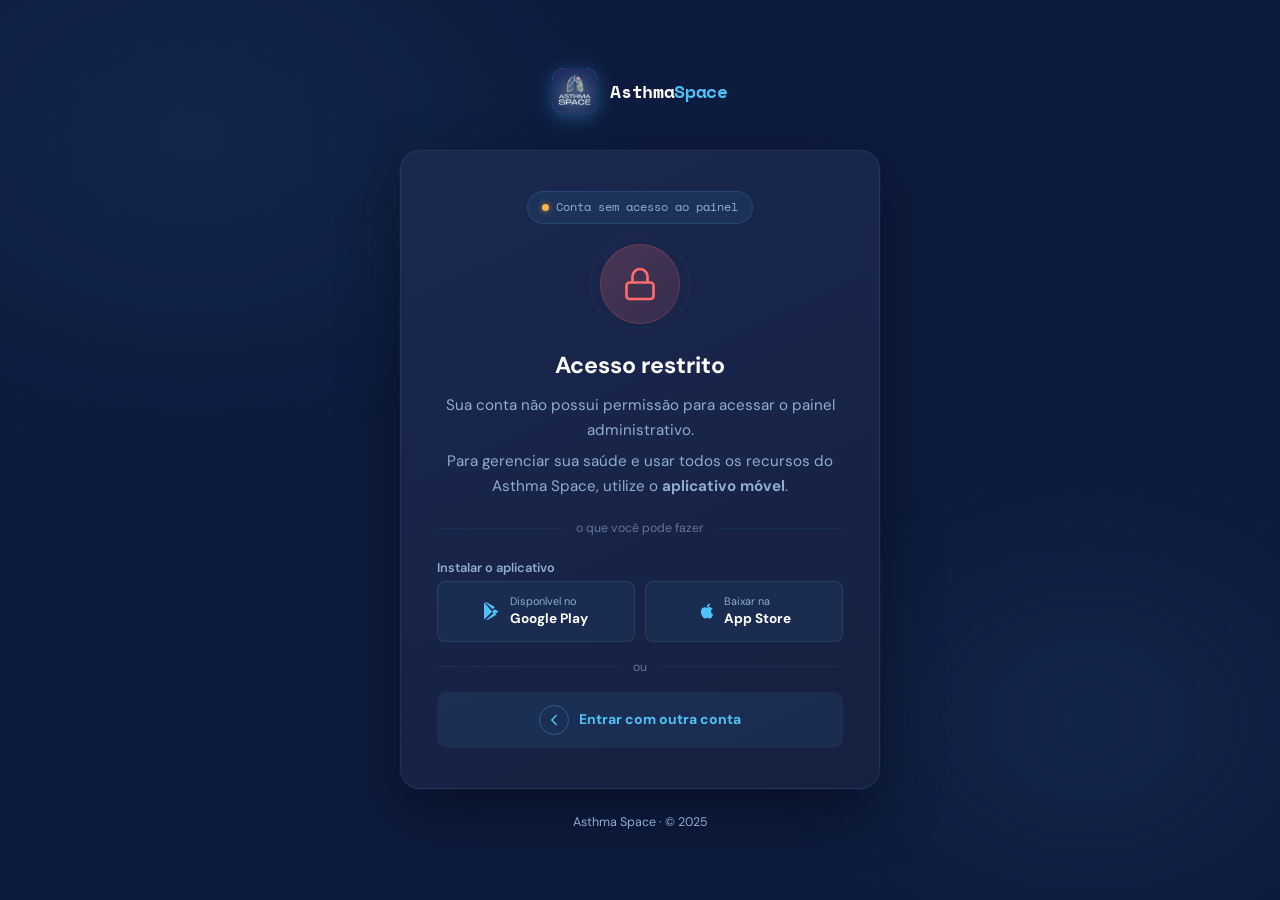
==== acesso-negado.html @ cd40885f "initialize project" ====
<!DOCTYPE html>
<html lang="pt-BR">
<head>
  <meta charset="UTF-8"/>
  <meta name="viewport" content="width=device-width, initial-scale=1.0"/>
  <title>Asthma Space — Acesso Restrito</title>
  <link rel="stylesheet" href="./css/style_global.css"/>
  <link rel="stylesheet" href="./css/style_acesso-negado.css"/>
</head>
<body class="bg-dots bg-glow">

  <div class="page">

    <!-- Brand -->
    <a class="brand" href="index.html">
      <div class="brand-icon">
        <img src="./assets/ic_launcher_playstore_512px.png" alt="Asthma Space" width="48" height="48">
      </div>
      <span class="brand-name">Asthma<span>Space</span></span>
    </a>

    <!-- Card -->
    <div class="restricted-card">

      <!-- Badge de status -->
      <div class="info-badge">
        <div class="dot-pulse"></div>
        Conta sem acesso ao painel
      </div>

      <!-- Ícone -->
      <div class="icon-wrap">
        <div class="icon-ring-2"></div>
        <div class="icon-ring"></div>
        <div class="icon-inner">
          <svg viewBox="0 0 24 24">
            <rect x="3" y="11" width="18" height="11" rx="2" ry="2"/>
            <path d="M7 11V7a5 5 0 0 1 10 0v4"/>
          </svg>
        </div>
      </div>

      <h1>Acesso restrito</h1>
      <p class="desc-main">
        Sua conta <strong id="userEmail"></strong> não possui permissão para acessar o painel administrativo.
      </p>
      <p class="desc-sub">
        Para gerenciar sua saúde e usar todos os recursos do Asthma Space, utilize o <strong>aplicativo móvel</strong>.
      </p>

      <div class="divider"><span>o que você pode fazer</span></div>

      <div class="btn-group">

        <p class="store-label">Instalar o aplicativo</p>

        <div class="store-group">

          <!-- Google Play -->
          <a class="btn-store" id="btnAndroid" href="#" target="_blank" rel="noopener">
            <svg viewBox="0 0 24 24" xmlns="http://www.w3.org/2000/svg">
              <path d="M3.18 23.76a2 2 0 0 0 2.04-.22l11.4-6.58-2.96-2.96-10.48 9.76zM.5 1.1C.19 1.52 0 2.12 0 2.9v18.2c0 .78.19 1.38.5 1.8l.1.1L10.72 12.9v-.24L.6 1z"/>
              <path d="M14.08 16.28l-3.36-3.36-.02-.02 3.38-3.38 3.8 2.2c1.08.62 1.08 1.64 0 2.26l-3.8 2.3z"/>
              <path d="M3.18.24l11.4 6.58-2.96 2.96L1.14.02A2 2 0 0 1 3.18.24z"/>
            </svg>
            <div class="btn-store-label">
              <span class="btn-store-sub">Disponível no</span>
              <span class="btn-store-name">Google Play</span>
            </div>
          </a>

          <!-- App Store -->
          <a class="btn-store" id="btnIOS" href="#" target="_blank" rel="noopener">
            <svg viewBox="0 0 24 24" xmlns="http://www.w3.org/2000/svg">
              <path d="M18.71 19.5c-.83 1.24-1.71 2.45-3.05 2.47-1.34.03-1.77-.79-3.29-.79-1.53 0-2 .77-3.27.82-1.31.05-2.3-1.32-3.14-2.53C4.25 17 2.94 12.45 4.7 9.39c.87-1.52 2.43-2.48 4.12-2.51 1.28-.02 2.5.87 3.29.87.78 0 2.26-1.07 3.8-.91.65.03 2.47.26 3.64 1.98-.09.06-2.17 1.28-2.15 3.81.03 3.02 2.65 4.03 2.68 4.04-.03.07-.42 1.44-1.38 2.83M13 3.5c.73-.83 1.94-1.46 2.94-1.5.13 1.17-.34 2.35-1.04 3.19-.69.85-1.83 1.51-2.95 1.42-.15-1.15.41-2.35 1.05-3.11z"/>
            </svg>
            <div class="btn-store-label">
              <span class="btn-store-sub">Baixar na</span>
              <span class="btn-store-name">App Store</span>
            </div>
          </a>

        </div>

        <div class="divider divider-sm"><span>ou</span></div>

<!-- Voltar ao login -->
          <a class="btn btn-ghost btn-full btn-voltar" href="index.html">
            <div class="btn-voltar-icon">
              <svg viewBox="0 0 24 24" fill="none" stroke="#4FC3F7" stroke-width="2"
                  stroke-linecap="round" stroke-linejoin="round">
                <path d="M15 18l-6-6 6-6"/>
              </svg>
        </div>
  Entrar com outra conta
</a>

      </div>
    </div>

    <p class="footer-note">Asthma Space · © 2025</p>

  </div>

  <script type="module" src="./js/js_acesso_restrito.js"></script>
</body>
</html>
---- css/style_global.css ----
/* ============================================================
   global.css — Asthma Space · Design System
   ============================================================ */

@import url('https://fonts.googleapis.com/css2?family=DM+Sans:ital,opsz,wght@0,9..40,400;0,9..40,500;0,9..40,600;0,9..40,700;1,9..40,400&family=Space+Mono:wght@400;700&display=swap');

/* ── TOKENS ── */
:root {
  --bg:        #0D1B3E;
  --card:      #162040;
  --card-alt:  #1a2850;
  --primary:   #4FC3F7;
  --primary-dk:#1E88E5;
  --muted:     #8EADD4;
  --accent:    #1E3A5F;
  --error:     #FF6B6B;
  --success:   #56CFB2;
  --warn:      #FFB347;

  --font-body:    'DM Sans', sans-serif;
  --font-mono:    'Space Mono', monospace;

  --radius-sm:  8px;
  --radius-md:  12px;
  --radius-lg:  16px;
  --radius-xl:  20px;

  --shadow-sm:  0 4px 12px rgba(0,0,0,0.2);
  --shadow-md:  0 8px 24px rgba(0,0,0,0.3);
  --shadow-lg:  0 24px 60px rgba(0,0,0,0.4);
  --glow:       0 0 0 3px rgba(79,195,247,0.1);
}

/* ── RESET ── */
*, *::before, *::after { box-sizing: border-box; margin: 0; padding: 0; }
html, body { height: 100%; }
body {
  background: var(--bg);
  color: #fff;
  font-family: var(--font-body);
  -webkit-font-smoothing: antialiased;
  -moz-osx-font-smoothing: grayscale;
  line-height: 1.5;
  font-size: 16px;
}

/* ── BG TEXTURE ── */
.bg-dots::after {
  content: '';
  position: fixed; inset: 0;
  background-image: radial-gradient(circle, rgba(79,195,247,0.055) 1px, transparent 1px);
  background-size: 32px 32px;
  pointer-events: none;
  z-index: 0;
}
.bg-glow::before {
  content: '';
  position: fixed; inset: 0;
  background:
    radial-gradient(ellipse 700px 500px at 15% 15%, rgba(79,195,247,0.07) 0%, transparent 65%),
    radial-gradient(ellipse 500px 400px at 85% 80%, rgba(30,58,95,0.35) 0%, transparent 65%);
  pointer-events: none;
  z-index: 0;
}

/* ── TYPOGRAPHY ── */
h1 { font-size: 1.5rem; font-weight: 700; color: #fff; }
h2 { font-size: 1.25rem; font-weight: 700; color: #fff; }
h3 { font-size: 1.05rem; font-weight: 600; color: #fff; }
p  { color: var(--muted); }

.mono { font-family: var(--font-mono); }

/* ── FORM ELEMENTS ── */
label.lbl {
  display: block;
  font-size: 0.75rem;
  font-weight: 700;
  color: var(--muted);
  text-transform: uppercase;
  letter-spacing: 0.05em;
  margin-bottom: 6px;
}

input[type=text],
input[type=email],
input[type=password],
input[type=date],
input[type=tel],
select,
textarea {
  width: 100%;
  background: rgba(13,27,62,0.8);
  border: 1px solid rgba(79,195,247,0.13);
  border-radius: var(--radius-sm);
  padding: 11px 14px;
  color: #fff;
  font-size: 0.92rem;
  font-family: var(--font-body);
  outline: none;
  transition: border-color .2s, box-shadow .2s;
  -webkit-appearance: none;  
  appearance: none;          
}
input:focus, select:focus, textarea:focus {
  border-color: rgba(79,195,247,0.48);
  box-shadow: var(--glow);
}
input::placeholder,
textarea::placeholder { color: rgba(142,173,212,0.35); }
select option { background: #162040; }
textarea { resize: vertical; min-height: 80px; line-height: 1.5; }

input.err { border-color: rgba(255,107,107,0.5); }

.field { margin-bottom: 16px; }
.field-err {
  font-size: 0.78rem;
  color: var(--error);
  margin-top: 4px;
  display: none;
}
.field-err.show { display: block; }

/* icon input wrapper */
.input-wrap { position: relative; }
.input-wrap input { padding-right: 42px; }
.input-icon {
  position: absolute; right: 12px; top: 50%; transform: translateY(-50%);
  background: none; border: none; cursor: pointer;
  color: var(--muted); opacity: .6;
  display: flex; align-items: center;
  transition: opacity .2s;
}
.input-icon:hover { opacity: 1; }
.input-icon svg { width: 17px; height: 17px; stroke: currentColor; stroke-width: 2; fill: none; }

/* ── BUTTONS ── */
.btn {
  display: inline-flex; align-items: center; justify-content: center; gap: 7px;
  border-radius: var(--radius-sm);
  padding: 11px 20px;
  font-size: 0.93rem; font-weight: 700;
  font-family: var(--font-body);
  cursor: pointer; border: none;
  transition: opacity .15s, transform .12s, box-shadow .15s;
  text-decoration: none;
}
.btn:hover  { transform: translateY(-1px); }
.btn:active { transform: translateY(0); }
.btn:disabled { opacity: .55; cursor: not-allowed; transform: none !important; }

.btn-primary {
  background: linear-gradient(135deg, var(--primary), var(--primary-dk));
  color: #0D1B3E;
  box-shadow: 0 5px 18px rgba(79,195,247,0.22);
}
.btn-primary:hover { box-shadow: 0 7px 24px rgba(79,195,247,0.35); }

.btn-ghost {
  background: transparent;
  border: 1px solid rgba(79,195,247,0.18);
  color: var(--muted);
}
.btn-ghost:hover { border-color: rgba(79,195,247,0.4); color: #fff; }

.btn-danger {
  background: rgba(255,107,107,0.1);
  border: 1px solid rgba(255,107,107,0.25);
  color: var(--error);
}
.btn-danger:hover { background: rgba(255,107,107,0.18); border-color: rgba(255,107,107,0.45); }

.btn-success-outline {
  background: rgba(86,207,178,0.08);
  border: 1px solid rgba(86,207,178,0.25);
  color: var(--success);
}
.btn-success-outline:hover { background: rgba(86,207,178,0.15); }

.btn-full { width: 100%; }

/* spinner inside btn */
.btn .spinner {
  display: none;
  width: 17px; height: 17px;
  border: 2px solid rgba(13,27,62,0.3);
  border-top-color: #0D1B3E;
  border-radius: 50%;
  animation: spin .7s linear infinite;
}
.btn.loading .btn-label { display: none; }
.btn.loading .spinner   { display: block; }

/* ── TOGGLE SWITCH ── */
.toggle-row {
  display: flex; align-items: center; justify-content: space-between;
  padding: 10px 0;
}
.toggle-row span { font-size: 0.9rem; color: var(--muted); }
.toggle-switch {
  width: 42px; height: 24px;
  background: rgba(142,173,212,0.18);
  border-radius: 999px; cursor: pointer;
  border: none; position: relative;
  transition: background .2s;
  flex-shrink: 0;
}
.toggle-switch::after {
  content: '';
  position: absolute; top: 3px; left: 3px;
  width: 18px; height: 18px;
  border-radius: 50%; background: #fff;
  transition: transform .2s;
}
.toggle-switch.on { background: var(--success); }
.toggle-switch.on::after { transform: translateX(18px); }

/* ── BADGES ── */
.badge {
  padding: 3px 10px; border-radius: 999px;
  font-size: 0.73rem; font-weight: 700;
  font-family: var(--font-mono);
  white-space: nowrap;
}
.badge-admin  { background: rgba(79,195,247,0.14);  color: var(--primary); border: 1px solid rgba(79,195,247,0.25); }
.badge-user   { background: rgba(142,173,212,0.1);  color: var(--muted);   border: 1px solid rgba(142,173,212,0.2); }
.badge-medico { background: rgba(86,207,178,0.12);  color: var(--success); border: 1px solid rgba(86,207,178,0.25); }

/* ── STATUS DOT ── */
.dot {
  width: 8px; height: 8px; border-radius: 50%; flex-shrink: 0;
}
.dot-on  { background: var(--success); box-shadow: 0 0 6px rgba(86,207,178,0.5); }
.dot-off { background: rgba(142,173,212,0.25); }

/* ── TOAST ── */
.toast {
  position: fixed; top: 20px; right: 20px;
  background: var(--card-alt);
  border: 1px solid rgba(79,195,247,0.18);
  border-radius: var(--radius-md);
  padding: 12px 18px;
  font-size: 0.88rem; color: #fff;
  display: flex; align-items: center; gap: 9px;
  box-shadow: var(--shadow-md);
  transform: translateX(120%);
  transition: transform .35s cubic-bezier(.34,1.56,.64,1);
  z-index: 200; max-width: 320px;
}
.toast.show  { transform: translateX(0); }
.toast.t-ok  { border-color: rgba(86,207,178,0.35); }
.toast.t-err { border-color: rgba(255,107,107,0.35); }
.toast-icon  { font-size: 1rem; }

/* ── MODAL ── */
.modal-overlay {
  position: fixed; inset: 0;
  background: rgba(13,27,62,0.78);
  backdrop-filter: blur(5px);
  z-index: 100;
  display: flex; align-items: center; justify-content: center;
  padding: 20px;
  opacity: 0; pointer-events: none;
  transition: opacity .2s;
}
.modal-overlay.open { opacity: 1; pointer-events: all; }

.modal-box {
  background: linear-gradient(155deg, var(--card-alt), var(--card));
  border: 1px solid rgba(79,195,247,0.14);
  border-radius: var(--radius-lg);
  padding: 30px;
  width: 100%; max-width: 380px;
  box-shadow: var(--shadow-lg);
  transform: scale(.95);
  transition: transform .22s;
}
.modal-overlay.open .modal-box { transform: scale(1); }
.modal-box h3  { margin-bottom: 8px; }
.modal-box p   { font-size: 0.9rem; line-height: 1.55; margin-bottom: 22px; }
.modal-actions { display: flex; gap: 10px; }
.modal-actions .btn { flex: 1; }

/* ── DIVIDER ── */
.divider {
  display: flex; align-items: center; gap: 12px;
  margin: 20px 0;
}
.divider::before, .divider::after {
  content: ''; flex: 1; height: 1px;
  background: rgba(79,195,247,0.07);
}
.divider span { font-size: 0.77rem; color: var(--muted); opacity: .6; white-space: nowrap; }

/* ── SECTION TITLE ── */
.section-title {
  font-size: 0.72rem; font-weight: 700;
  color: var(--muted); text-transform: uppercase; letter-spacing: .06em;
  padding-bottom: 8px;
  border-bottom: 1px solid rgba(79,195,247,0.07);
  margin-bottom: 14px;
}

/* ── ANIMATIONS ── */
@keyframes spin     { to { transform: rotate(360deg); } }
@keyframes fadeUp   { from { opacity:0; transform:translateY(16px); } to { opacity:1; transform:translateY(0); } }
@keyframes fadeDown { from { opacity:0; transform:translateY(-12px); } to { opacity:1; transform:translateY(0); } }
@keyframes fadeIn   { from { opacity:0; } to { opacity:1; } }
---- css/style_acesso-negado.css ----
/* ============================================================
   css_acesso_restrito.css — Asthma Space · Tela de Acesso Restrito
   ============================================================ */

.page {
  min-height: 100vh;
  display: flex;
  flex-direction: column;
  align-items: center;
  justify-content: center;
  padding: 28px 20px;
  position: relative;
  z-index: 1;
}

/* ── BRAND ── */
.brand {
  display: flex;
  align-items: center;
  gap: 12px;
  margin-bottom: 36px;
  animation: fadeDown .5s ease both;
  text-decoration: none;
}

.brand-icon {
  width: 46px; height: 46px;
  background: linear-gradient(135deg, var(--primary), var(--primary-dk));
  border-radius: 13px;
  display: flex; align-items: center; justify-content: center;
  box-shadow: 0 4px 18px rgba(79,195,247,0.3);
  overflow: hidden;
}

.brand-name {
  font-family: var(--font-mono);
  font-size: 1.1rem; font-weight: 700;
  color: #fff; letter-spacing: -.3px;
}
.brand-name span { color: var(--primary); }

/* ── CARD ── */
.restricted-card {
  background: linear-gradient(155deg, #1a2850, #162040);
  border: 1px solid rgba(79,195,247,0.11);
  border-radius: var(--radius-xl);
  padding: 40px 36px;
  width: 100%; max-width: 480px;
  text-align: center;
  box-shadow: var(--shadow-lg), 0 0 0 1px rgba(79,195,247,0.04);
  animation: fadeUp .55s ease .1s both;
}

/* ── INFO BADGE ── */
.info-badge {
  display: inline-flex;
  align-items: center;
  gap: 7px;
  background: rgba(79,195,247,0.07);
  border: 1px solid rgba(79,195,247,0.14);
  border-radius: 999px;
  padding: 6px 14px;
  font-size: .78rem;
  color: var(--muted);
  margin-bottom: 20px;
  font-family: var(--font-mono);
}

.dot-pulse {
  width: 7px; height: 7px;
  border-radius: 50%;
  background: var(--warn);
  box-shadow: 0 0 6px rgba(255,179,71,0.6);
  animation: dotPulse 1.8s ease-in-out infinite;
}

/* ── ÍCONE CENTRAL ── */
.icon-wrap {
  width: 80px; height: 80px;
  margin: 0 auto 24px;
  position: relative;
}

.icon-ring {
  position: absolute; inset: 0;
  border-radius: 50%;
  background: rgba(255,107,107,0.08);
  border: 1px solid rgba(255,107,107,0.2);
  animation: pulse 2.5s ease-in-out infinite;
}

.icon-ring-2 {
  position: absolute; inset: -10px;
  border-radius: 50%;
  border: 1px solid rgba(255,107,107,0.07);
  animation: pulse 2.5s ease-in-out infinite .4s;
}

.icon-inner {
  position: absolute; inset: 0;
  border-radius: 50%;
  background: linear-gradient(135deg, rgba(255,107,107,0.15), rgba(255,107,107,0.05));
  display: flex; align-items: center; justify-content: center;
}

.icon-inner svg {
  width: 36px; height: 36px;
  stroke: var(--error);
  stroke-width: 1.8;
  fill: none;
}

/* ── TEXTO ── */
.restricted-card h1 {
  font-size: 1.45rem;
  margin-bottom: 10px;
}

.desc-main {
  font-size: .95rem;
  line-height: 1.65;
  margin-bottom: 6px;
}

.desc-sub {
  font-size: .95rem;
  line-height: 1.65;
}

.btn-voltar {
  display: flex;
  align-items: center;
  gap: 10px;
  background: rgba(79, 195, 247, 0.08);
  border: none;
  border-radius: 10px;
  color: #4FC3F7;
  font-size: 14px;
  padding: 13px 20px;
  text-decoration: none;
}

.btn-voltar:hover {
  background: rgba(79, 195, 247, 0.14);
}

.btn-voltar-icon {
  width: 30px;
  height: 30px;
  border-radius: 50%;
  border: 1px solid rgba(79, 195, 247, 0.3);
  display: flex;
  align-items: center;
  justify-content: center;
  flex-shrink: 0;
}

.btn-voltar-icon svg {
  width: 18px;
  height: 18px;
}

/* ── STORE BUTTONS ── */
.store-label {
  font-size: .8rem;
  color: var(--muted);
  font-weight: 600;
  text-align: left;
  margin-bottom: 4px;
}

.store-group {
  display: grid;
  grid-template-columns: 1fr 1fr;
  gap: 10px;
}

.btn-store {
  display: flex;
  align-items: center;
  justify-content: center;
  gap: 8px;
  background: rgba(79,195,247,0.06);
  border: 1px solid rgba(79,195,247,0.14);
  border-radius: var(--radius-sm);
  padding: 11px 14px;
  color: #fff;
  text-decoration: none;
  font-size: .82rem;
  font-weight: 600;
  font-family: var(--font-body);
  transition: all .18s;
}

.btn-store:hover {
  background: rgba(79,195,247,0.12);
  border-color: rgba(79,195,247,0.3);
  transform: translateY(-1px);
}

.btn-store svg {
  width: 18px; height: 18px;
  flex-shrink: 0;
  fill: var(--primary);
}

.btn-store-label {
  display: flex;
  flex-direction: column;
  text-align: left;
}

.btn-store-sub  { font-size: .68rem; font-weight: 400; color: var(--muted); }
.btn-store-name { font-size: .85rem; font-weight: 700; }

/* ── DIVIDER MENOR ── */
.divider-sm { margin: 16px 0; }

/* ── FOOTER NOTE ── */
.footer-note {
  margin-top: 24px;
  font-size: .78rem;
  color: var(--muted);
  opacity: .5;
  text-align: center;
  animation: fadeUp .5s ease .3s both;
}

/* ── ANIMATIONS ── */
@keyframes pulse    { 0%,100% { opacity:.4; transform:scale(1); } 50% { opacity:1; transform:scale(1.06); } }
@keyframes dotPulse { 0%,100% { opacity:.5; } 50% { opacity:1; } }

/* ── RESPONSIVE ── */
@media (max-width: 480px) {
  .restricted-card { padding: 36px 22px 30px; }
  .store-group      { grid-template-columns: 1fr; }
}
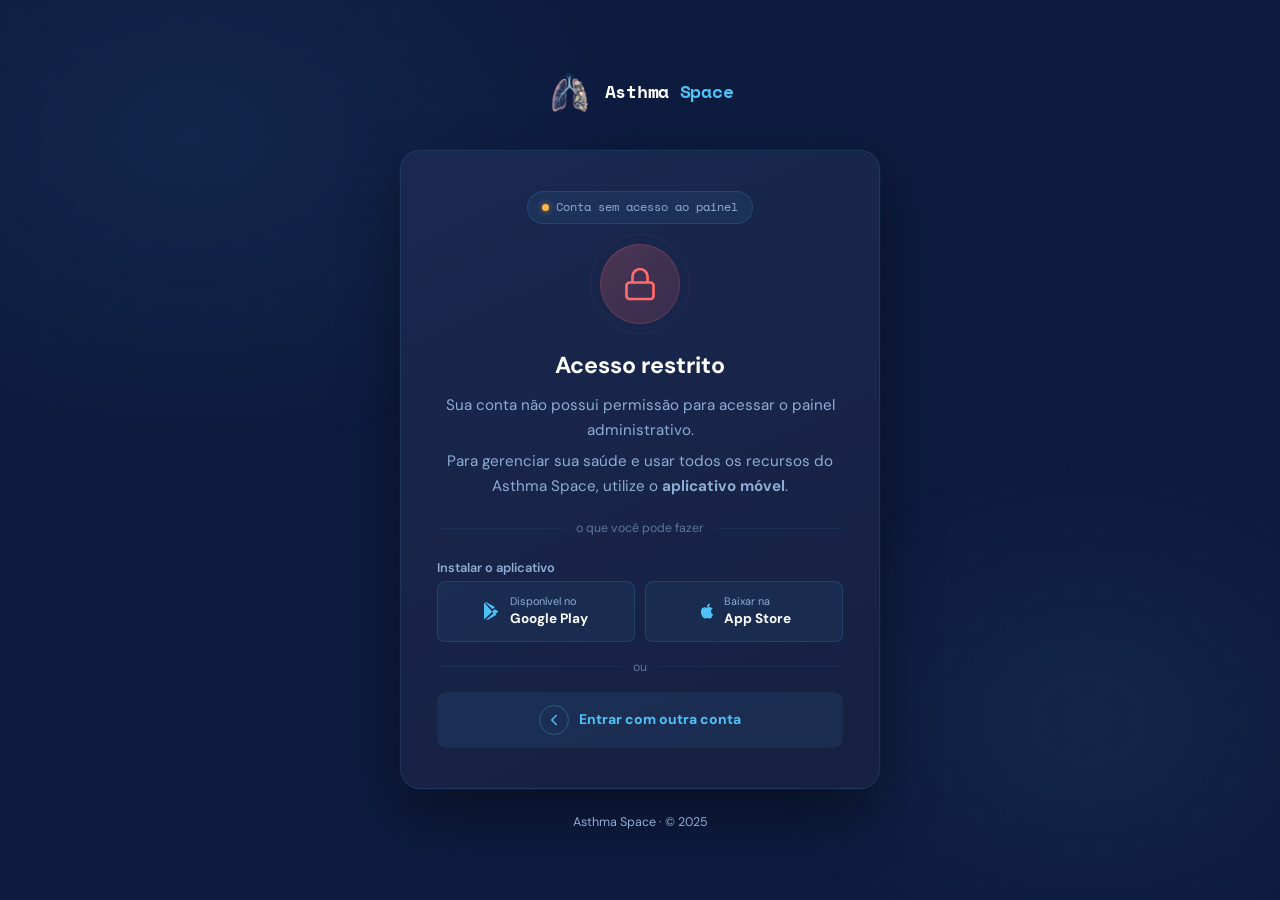
==== commit f8737756: "change brand logo" ====
--- a/acesso-negado.html
+++ b/acesso-negado.html
@@ -14,9 +14,9 @@
     <!-- Brand -->
     <a class="brand" href="index.html">
       <div class="brand-icon">
-        <img src="./assets/ic_launcher_playstore_512px.png" alt="Asthma Space" width="48" height="48">
+        <img src="./assets/brand_icon.png" alt="Asthma Space" width="48" height="48">
       </div>
-      <span class="brand-name">Asthma<span>Space</span></span>
+      <span class="brand-name">Asthma<span> Space</span></span>
     </a>
 
     <!-- Card -->
--- a/css/style_acesso-negado.css
+++ b/css/style_acesso-negado.css
@@ -24,12 +24,14 @@
 }
 
 .brand-icon {
-  width: 46px; height: 46px;
-  background: linear-gradient(135deg, var(--primary), var(--primary-dk));
-  border-radius: 13px;
-  display: flex; align-items: center; justify-content: center;
-  box-shadow: 0 4px 18px rgba(79,195,247,0.3);
-  overflow: hidden;
+  width: 46px; 
+  height: 46px;
+}
+
+.brand-icon img {
+  width: 100%;
+  height: 100%;
+  object-fit: contain;
 }
 
 .brand-name {
